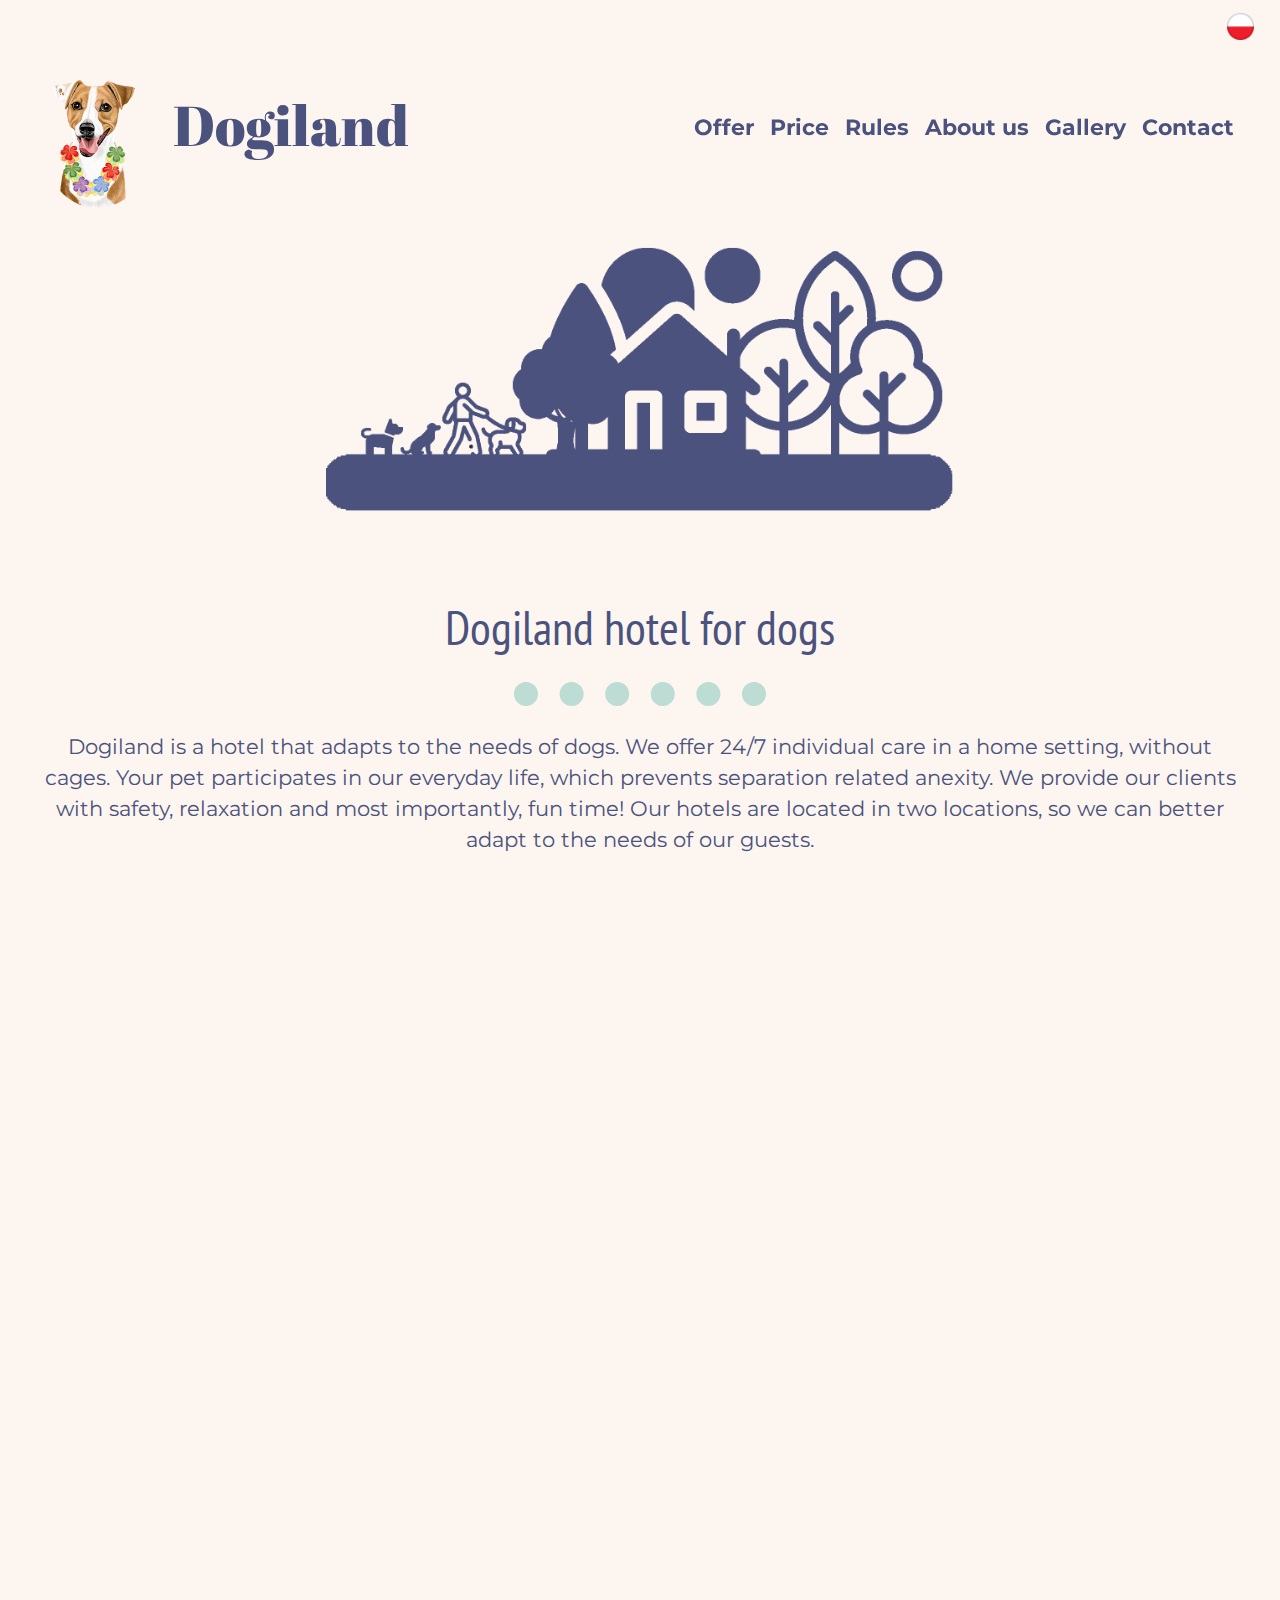
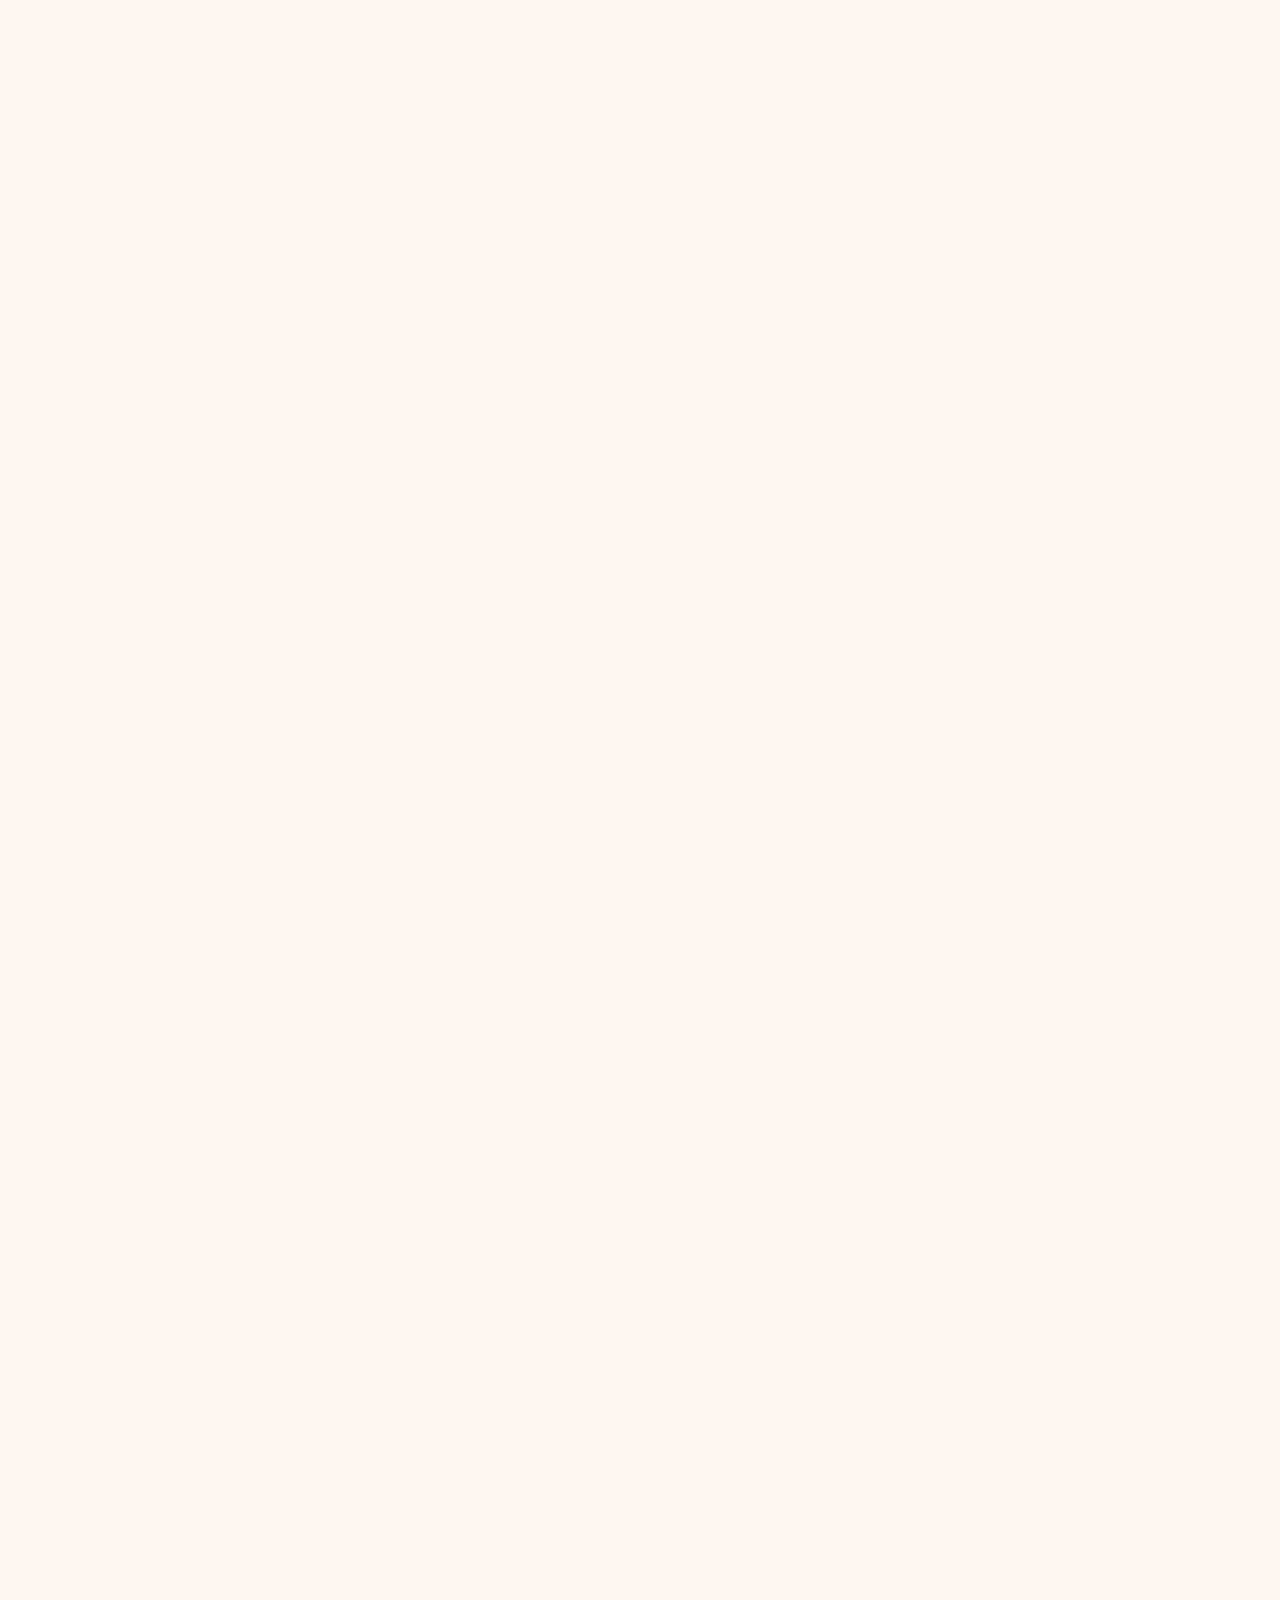
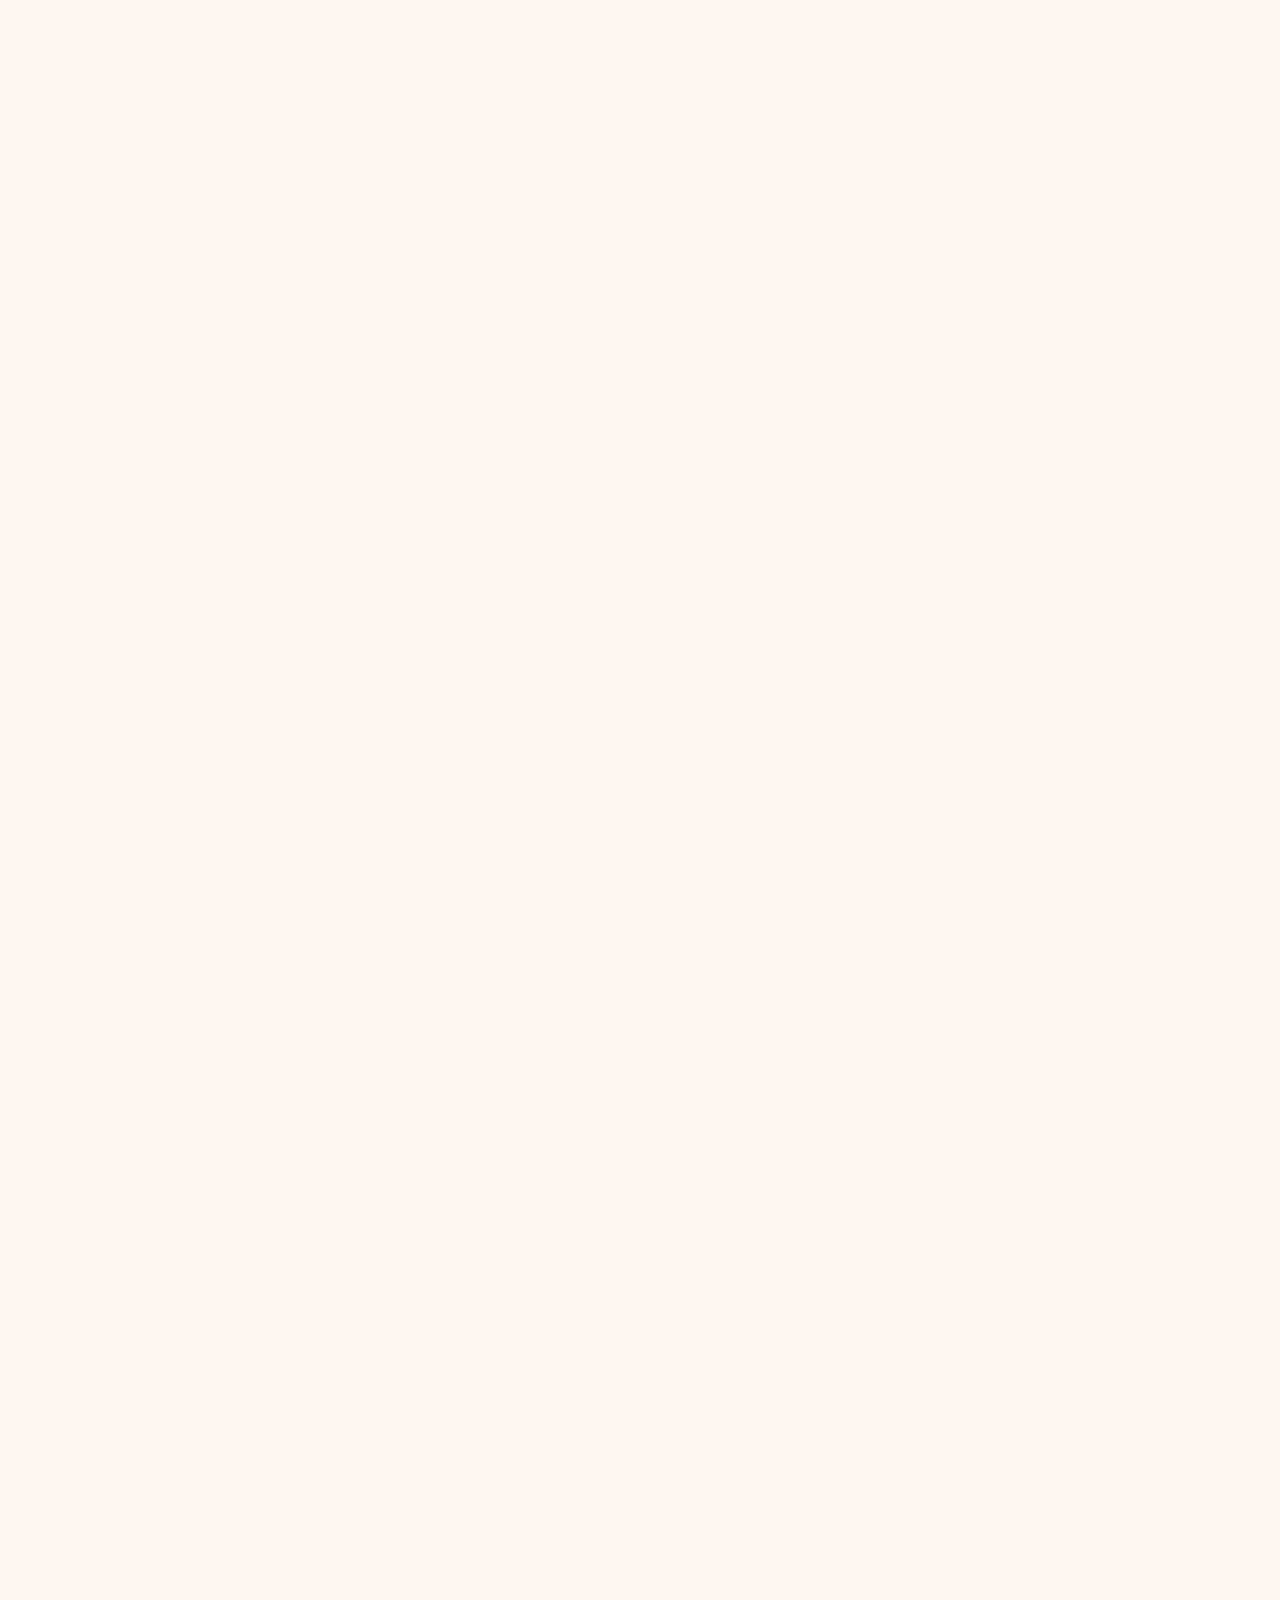
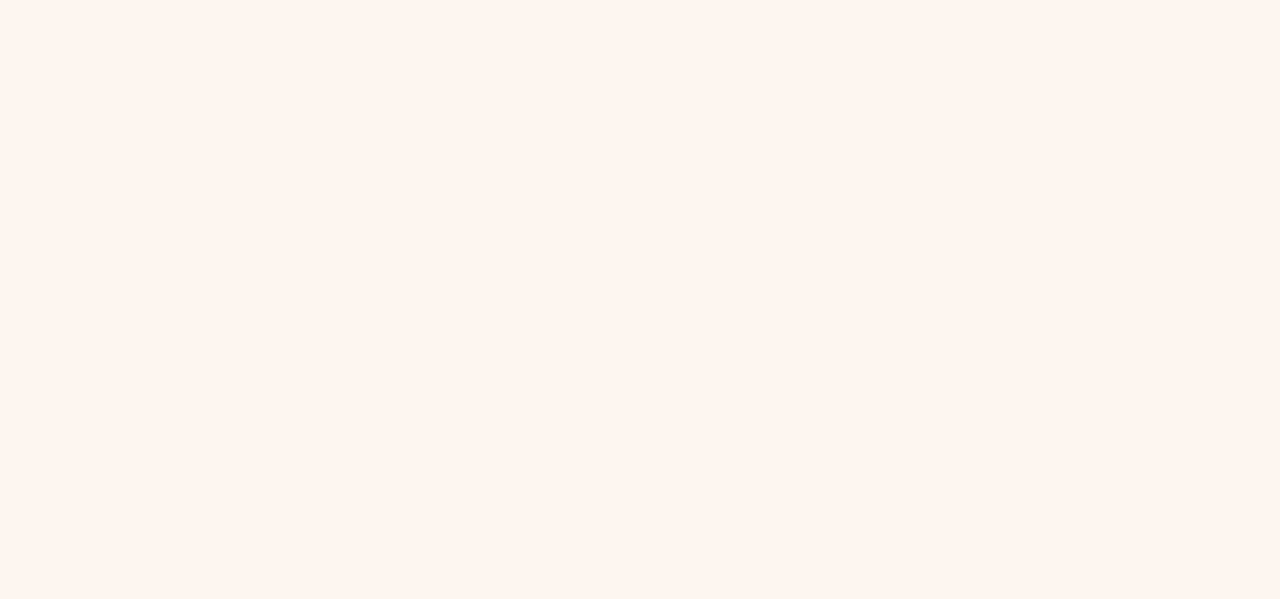
==== public/en.html @ d2e189b8 "Inital deploy" ====
<!-- This website has been designed and developed by Nadir Zulfugarli https://www.nadirdev.com -->

<!DOCTYPE html>
<html lang="en">
  <head>
    <meta charset="UTF-8" />
    <meta http-equiv="X-UA-Compatible" content="IE=edge" />
    <meta name="viewport" content="width=device-width, initial-scale=1.0" />
    <title>Dogiland</title>

    <!-- Fonts -->

    <link rel="preconnect" href="https://fonts.googleapis.com" />
    <link rel="preconnect" href="https://fonts.gstatic.com" crossorigin />
    <link
      href="https://fonts.googleapis.com/css2?family=Montserrat&display=swap"
      rel="stylesheet"
    />
    <link
      href="https://fonts.googleapis.com/css2?family=Abril+Fatface&display=swap"
      rel="stylesheet"
    />
    <link
      href="https://fonts.googleapis.com/css2?family=PT+Sans+Narrow:wght@700&display=swap"
      rel="stylesheet"
    />

    <!-- Bootstrap -->

    <link
      rel="stylesheet"
      href="https://cdn.jsdelivr.net/npm/bootstrap@5.3.0-alpha1/dist/css/bootstrap.min.css"
    />

    <!-- CSS -->

    <link rel="stylesheet" href="style.css" />
  </head>
  <body>
    <!-- Navigation bar -->

    <div class="header container-fluid">
      <a href="index.html"
        ><img src="./assets/pl.png" alt="round polish flag" class="lang"
      /></a>

      <!-- LOGO and brand name -->

      <nav class="navbar navbar-expand-lg navbar-light">
        <a href="en.html" class="navbar-brand"
          ><img src="./assets/logo.png" alt="logo" class="logo"
        /></a>
        <a href="en.html"><h1 class="brand-name">Dogiland</h1></a>

        <!-- Menu Button -->

        <button
          class="navbar-toggler"
          type="button"
          data-bs-toggle="collapse"
          data-bs-target="#navbarTogglerDemo01"
          aria-controls="navbarTogglerDemo01"
          aria-expanded="false"
          aria-label="Toggle navigation"
        >
          <span class="navbar-toggler-icon"></span>
        </button>

        <!-- Menu items -->

        <div class="collapse navbar-collapse" id="navbarTogglerDemo01">
          <ul class="navbar-nav ms-auto">
            <li class="nav-item">
              <a class="nav-link" href="#sec1">Offer</a>
            </li>
            <li class="nav-item">
              <a class="nav-link" href="#sec2">Price</a>
            </li>
            <li class="nav-item">
              <a class="nav-link" href="#sec3">Rules</a>
            </li>
            <li class="nav-item">
              <a class="nav-link" href="#sec4">About us</a>
            </li>
            <li class="nav-item">
              <a class="nav-link" href="#sec5">Gallery</a>
            </li>
            <li class="nav-item">
              <a class="nav-link" href="#sec6">Contact</a>
            </li>
          </ul>
        </div>
      </nav>
    </div>

    <!-- Intro -->

    <div class="container-fluid intro">
      <img src="./assets/fun.png" alt="dog hotel illustration" />
      <h1>Dogiland hotel for dogs</h1>
      <hr />
      <p>
        Dogiland is a hotel that adapts to the needs of dogs. We offer 24/7
        individual care in a home setting, without cages. Your pet participates
        in our everyday life, which prevents separation related anexity. We
        provide our clients with safety, relaxation and most importantly, fun
        time! Our hotels are located in two locations, so we can better adapt to
        the needs of our guests.
      </p>
    </div>

    <!-- Offer -->

    <h1 id="sec1">Our offer</h1>
    <hr />
    <div class="container-fluid">
      <div class="row">
        <div class="col-sm-5">
          <img src="./assets/nest.jpg" alt="Apartment photo" class="image" />
        </div>
        <div class="col-sm-7">
          <h2>Dogiland Mokotów</h2>
          <p>
            We have an apartment suitable for smaller dogs with a separate play
            and relaxation area. Sniffing mats, educational and chewing toys
            will make the time of even the most demanding guest more enjoyable.
            We use the nearby Pole Mokotowskie park for longer walks in the
            fresh air.
            <br />
            <i> The maximum number of guests does not exceed 3 dogs.</i>
          </p>
        </div>
      </div>
      <div class="row">
        <div class="col-sm-7">
          <h2>Dogiland Chrośla</h2>
          <p>
            At our guests' disposal we have a spacious living room with
            comfortable sofas, 2 rooms with beds and blankets where dogs can
            rest, a secured garden adapted to active play time, lots of toys and
            our dog animator Ginny who is always eager to have fun. We take our
            guests to the nearby forest for longer walks.<br />
            <i>The maximum number of guests does not exceed 7 dogs.</i>
          </p>
        </div>
        <div class="col-sm-5">
          <img src="./assets/dom.jpg" alt="House photo" class="image" />
        </div>
      </div>
    </div>

    <!-- Price -->

    <h1 id="sec2">Price</h1>
    <hr />
    <div class="container-fluid row">
      <div class="col-sm-3">
        <div class="card">
          <img class="card-img-top" src="./assets/1dog24h.png" alt="dog icon" />
          <div class="card-body">
            <p class="card-text">Cost for a day for one dog</p>
            <p class="price-tag">100 zł gross</p>
            <p class="card-text">Cost for less than 10 hours</p>
            <p class="price-tag">75 zł gross</p>
          </div>
        </div>
      </div>

      <div class="col-sm-3">
        <div class="card">
          <img
            class="card-img-top"
            src="./assets/2dogs24h.png"
            alt="2 dogs icons"
          />
          <div class="card-body">
            <p class="card-text">Cost for two dogs</p>
            <p class="price-tag">150 zł gross</p>
          </div>
        </div>
      </div>
      <div class="col-sm-3">
        <div class="card">
          <img
            class="card-img-top"
            src="./assets/weekend.png"
            alt="weekend icon"
          />
          <div class="card-body">
            <p class="card-text">Weekend cost (Friday - Sunday)</p>
            <p class="price-tag">350 zł gross</p>
          </div>
        </div>
      </div>

      <div class="col-sm-3">
        <div class="card">
          <img
            class="card-img-top"
            src="./assets/transport.png"
            alt="car icon"
          />
          <div class="card-body">
            <p class="card-text">
              Possible transport from Dogiland Mokotów to Dogiland Chrośla after
              prior arrangement
            </p>
            <p class="price-tag">50 zł gross</p>
          </div>
        </div>
      </div>
    </div>

    <!-- Rules -->

    <h1 id="sec3">Rules</h1>
    <hr />
    <div class="container-fluid">
      <p>
        Before your first visit to the hotel, we invite you to an introductory
        visit (please arrange an appointment in advance). Acceptance and
        collection of dog takes place from 8:00 am till 8:00 pm after prior
        arrangement. If this is the first visit to the hotel without a prior
        introduction visit, please bring your dog by 5:00 pm. This will be
        additional time for the dog to get familiar with us, hotel and other
        dogs before the night time.
        <br />
        <br />Each dog brought to the hotel should have:
      </p>
      <ul>
        <li>
          <img
            src="./assets/checkbox.png"
            alt="checkbox icon"
            class="checkbox"
          />
          health booklet with current vaccinations and deworming
        </li>
        <li>
          <img
            src="./assets/checkbox.png"
            alt="checkbox icon"
            class="checkbox"
          />
          protection against ticks
        </li>
        <li>
          <img
            src="./assets/checkbox.png"
            alt="checkbox icon"
            class="checkbox"
          />
          food and treats for the duration of your stay (feeding
          recommendations, quantity and time)
        </li>
        <li>
          <img
            src="./assets/checkbox.png"
            alt="checkbox icon"
            class="checkbox"
          />
          collar or harness
        </li>
      </ul>
      <h2>We do not accept dogs:</h2>
      <ul>
        <li>
          <img
            src="./assets/remove.png"
            alt="not allowed icon"
            class="checkbox"
          />
          aggressive towards other animals or people
        </li>
        <li>
          <img
            src="./assets/remove.png"
            alt="not allowed icon"
            class="checkbox"
          />
          suffering from infectious diseases, e.g. skin diseases
        </li>
        <li>
          <img
            src="./assets/remove.png"
            alt="not allowed icon"
            class="checkbox"
          />
          during heat
        </li>
        <li>
          <img
            src="./assets/remove.png"
            alt="not allowed icon"
            class="checkbox"
          />
          dogs without potty training (does not include dogs with potty pad
          training)
        </li>
      </ul>
    </div>

    <!-- About us -->

    <h1 id="sec4">About us</h1>
    <hr />
    <div class="container-fluid">
      <div class="row">
        <div class="col-md-3">
          <img
            src="./assets/Natalia.jpg"
            class="image"
            alt="Photo of Natalia"
          />
        </div>
        <div class="col-md-3">
          <h2>Natalia Gan</h2>
          <p>
            Founder of Hotel Dogiland. <br />
            Zootechnician, zoophysiotherapist, certified animal first aid
            professional and current Coape behaviorist course attendee.
          </p>
        </div>
        <div class="col-md-3">
          <img src="./assets/Kamila.png" alt="Photo of Kamila" class="image" />
        </div>
        <div class="col-md-3">
          <h2>Kamila Gan</h2>
          <p>
            Co-worker of the Dogiland hotel. <br />
            Zoophysiotherapist, owner of the hotel's dog animator Ginny.
          </p>
        </div>
      </div>
    </div>

    <!-- Gallery -->

    <h1 id="sec5">Gallery</h1>
    <hr />
    <div class="container-fluid gallery">
      <div class="mySlides">
        <img src="./assets/1.jpg" alt="Dog photo" />
      </div>

      <div class="mySlides">
        <img src="./assets/2.jpg" alt="Dog photo" />
      </div>

      <div class="mySlides">
        <img src="./assets/3.jpg" alt="Dog photo" />
      </div>

      <div class="mySlides">
        <img src="./assets/4.jpg" alt="Dog photo" />
      </div>

      <div class="mySlides">
        <img src="./assets/5.jpg" alt="Dog photo" />
      </div>

      <div class="mySlides">
        <img src="./assets/6.jpg" alt="Dog photo" />
      </div>
      <div class="mySlides">
        <img src="./assets/7.jpg" alt="Dog photo" />
      </div>
      <div class="mySlides">
        <img src="./assets/8.jpg" alt="Dog photo" />
      </div>
      <div class="mySlides">
        <img src="./assets/9.jpg" alt="Dog photo" />
      </div>
      <div class="mySlides">
        <img src="./assets/10.jpg" alt="Dog photo" />
      </div>
      <div class="mySlides">
        <img src="./assets/11.jpg" alt="Dog photo" />
      </div>
      <div class="mySlides">
        <img src="./assets/12.jpg" alt="Dog photo" />
      </div>
      <div class="mySlides">
        <img src="./assets/13.jpg" alt="Dog photo" />
      </div>
      <div class="mySlides">
        <img src="./assets/14.jpg" alt="Dog photo" />
      </div>
      <div class="mySlides">
        <img src="./assets/15.jpg" alt="Dog photo" />
      </div>
      <div class="mySlides">
        <img src="./assets/16.jpg" alt="Dog photo" />
      </div>
      <div class="mySlides">
        <img src="./assets/17.jpg" alt="Dog photo" />
      </div>
      <div class="mySlides">
        <img src="./assets/18.jpg" alt="Dog photo" />
      </div>

      <a class="prev" onclick="plusSlides(-1)">❮</a>
      <a class="next" onclick="plusSlides(1)">❯</a>

      <div class="row">
        <div class="column">
          <img
            class="demo cursor"
            src="./assets/1.jpg"
            onclick="currentSlide(1)"
            alt="Dog photo"
          />
        </div>
        <div class="column">
          <img
            class="demo cursor"
            src="./assets/2.jpg"
            onclick="currentSlide(2)"
            alt="Dog photo"
          />
        </div>
        <div class="column">
          <img
            class="demo cursor"
            src="./assets/3.jpg"
            onclick="currentSlide(3)"
            alt="Dog photo"
          />
        </div>
        <div class="column">
          <img
            class="demo cursor"
            src="./assets/4.jpg"
            onclick="currentSlide(4)"
            alt="Dog photo"
          />
        </div>
        <div class="column">
          <img
            class="demo cursor"
            src="./assets/5.jpg"
            onclick="currentSlide(5)"
            alt="Dog photo"
          />
        </div>
        <div class="column">
          <img
            class="demo cursor"
            src="./assets/6.jpg"
            onclick="currentSlide(6)"
            alt="Dog photo"
          />
        </div>
        <div class="column">
          <img
            class="demo cursor"
            src="./assets/7.jpg"
            onclick="currentSlide(7)"
            alt="Dog photo"
          />
        </div>
        <div class="column">
          <img
            class="demo cursor"
            src="./assets/8.jpg"
            onclick="currentSlide(8)"
            alt="Dog photo"
          />
        </div>
        <div class="column">
          <img
            class="demo cursor"
            src="./assets/9.jpg"
            onclick="currentSlide(9)"
            alt="Dog photo"
          />
        </div>
        <div class="column">
          <img
            class="demo cursor"
            src="./assets/10.jpg"
            onclick="currentSlide(10)"
            alt="Dog photo"
          />
        </div>
        <div class="column">
          <img
            class="demo cursor"
            src="./assets/11.jpg"
            onclick="currentSlide(11)"
            alt="Dog photo"
          />
        </div>
        <div class="column">
          <img
            class="demo cursor"
            src="./assets/12.jpg"
            onclick="currentSlide(12)"
            alt="Dog photo"
          />
        </div>
        <div class="column">
          <img
            class="demo cursor"
            src="./assets/13.jpg"
            onclick="currentSlide(13)"
            alt="Dog photo"
          />
        </div>
        <div class="column">
          <img
            class="demo cursor"
            src="./assets/14.jpg"
            onclick="currentSlide(14)"
            alt="Dog photo"
          />
        </div>
        <div class="column">
          <img
            class="demo cursor"
            src="./assets/15.jpg"
            onclick="currentSlide(15)"
            alt="Dog photo"
          />
        </div>
        <div class="column">
          <img
            class="demo cursor"
            src="./assets/16.jpg"
            onclick="currentSlide(16)"
            alt="Dog photo"
          />
        </div>
        <div class="column">
          <img
            class="demo cursor"
            src="./assets/17.jpg"
            onclick="currentSlide(17)"
            alt="Dog photo"
          />
        </div>
        <div class="column">
          <img
            class="demo cursor"
            src="./assets/18.jpg"
            onclick="currentSlide(18)"
            alt="Dog photo"
          />
        </div>
      </div>
    </div>

    <!-- Conact -->

    <h1 id="sec6">Contact us</h1>
    <hr />
    <div class="container-fluid contact">
      <div class="row">
        <div class="col-sm-6">
          <h2>Dogiland Mokotów</h2>
          <p>
            ul. Dąbrowskiego 83 <br />
            Warsaw, 02-530 <br />
            <a href="mailto:hoteldogiland@gmail.com">hoteldogiland@gmail.com</a
            ><br />
            <a href="tel:+48500552762">
              <img
                src="./assets/phone.png"
                alt="phone icon"
              />&nbsp;+48500552762</a
            >
          </p>
        </div>
        <div class="col-sm-6">
          <h2>Dogiland Chrośla</h2>
          <p>
            ul. Wrzosowa 2 <br />
            Chrośla, 05-311 <br />
            <a href="mailto:hoteldogiland@gmail.com">hoteldogiland@gmail.com</a
            ><br />
            <a href="tel:+48504656006">
              <img
                src="./assets/phone.png"
                alt="phone icon"
              />&nbsp;+48504656006</a
            >
          </p>
        </div>
      </div>
      <iframe
        src="https://www.google.com/maps/d/u/0/embed?mid=1MlDSPwpTsh-250c1qh4U65HbMxZmzfA&ehbc=2E312F"
        class="map"
      ></iframe>
    </div>

    <!-- Footer -->
    <footer class="container-fluid footer">
      <div class="row">
        <div class="col-sm-4 socialmedia">
          <a href="https://www.facebook.com/dogiland" target="_blank"
            ><img src="./assets/fb.png" alt="facebook icon" class="faceb"
          /></a>
          <a href="https://www.instagram.com/dogiland" target="_blank">
            <img src="./assets/ins.png" alt="instagram icon" class="insta"
          /></a>
        </div>
        <div class="col-sm-4">
          <p class="copyright">
            Designed & Developed by
            <a href="https://nadirdev.com/" target="_blank">Nadir Zulfugarli</a>
          </p>
        </div>
        <div class="col-sm-4">
          <p class="copyright">© 2023 All rights reserved. Dogiland</p>
        </div>
      </div>
    </footer>

    <!-- Bootstrap JS  -->
    <script
      src="https://cdn.jsdelivr.net/npm/bootstrap@5.3.0-alpha1/dist/js/bootstrap.min.js"
      integrity="sha384-mQ93GR66B00ZXjt0YO5KlohRA5SY2XofN4zfuZxLkoj1gXtW8ANNCe9d5Y3eG5eD"
      crossorigin="anonymous"
    ></script>

    <!-- JS -->
    <script src="script.js"></script>
  </body>
</html>
---- public/style.css ----
/* This website has been designed and developed by Nadir Zulfugarli https://www.nadirdev.com */

html,
body {
  width: 100%;
  height: 100%;
  margin: 0px;
  padding: 0px;
  overflow-x: hidden;
  scroll-behavior: smooth;
  background-color: #fdf6f0;
  color: #4b527e;
  font-family: "Montserrat", sans-serif;
}

p {
  margin: 2%;
  font-size: 1.3rem;
}

h1 {
  padding-top: 0.5%;
  font-size: 3rem;
  text-align: center;
  width: auto;
  margin-top: 5%;
  font-family: "PT Sans Narrow", sans-serif;
}

h2 {
  font-size: 2rem;
  text-align: center;
  width: auto;
  font-family: "PT Sans Narrow", sans-serif;
  margin-top: 5%;
}

hr {
  border-top: 1.5rem dotted #00917c;
  width: 20%;
  margin: 2% auto 2% auto;
  align-content: center;
}

a {
  color: #4b527e;
  text-decoration: none;
}

ul {
  list-style-type: none;
  font-size: 1.3rem;
}

.image {
  margin: 10%;
  width: 80%;
  height: auto;
  border: 0.5rem solid #4b527e;
}

@media screen and (max-width: 768) {
  .image {
    margin: 25%;
    width: 50%;
    height: auto;
  }
}

/* Navigation Bar */

.header {
  height: auto;
  width: auto;
  margin: 0%;
}

.lang {
  height: 1.7rem;
  right: 2%;
  margin: 1% auto 0% auto;
  cursor: pointer;
  position: sticky;
  float: right;
}

.lang:hover {
  box-shadow: 0px 1px 26px 0px #279eff;
  border-radius: 100%;
}

.navbar {
  width: 100%;
}

.navbar-brand {
  padding: 0% 0% 0% 2%;
  cursor: default;
}

.logo {
  height: 10rem;
  border-radius: 100%;
  cursor: pointer;
}

.brand-name {
  padding-top: 1%;
  font-size: 3.5rem;
  margin-top: 0%;
  font-family: "Abril Fatface", cursive;
}

.brand-name:hover {
  color: #279eff;
}

.navbar-nav {
  padding-right: 3%;
}

.nav-link {
  font-size: 1.4rem;
  font-weight: bold;
  color: #4b527e;
}

.nav-link:hover {
  color: #279eff;
}

@media screen and (max-width: 400px) {
  .navbar-toggler {
    margin-top: 5%;
  }
}

/* Intro */

.intro {
  text-align: center;
}

.intro img {
  width: 50%;
  height: auto;
}

/* Offer */

.offer {
  margin-top: 5%;
}

/* Prices */
.card {
  width: 90%;
  height: 100%;
  margin: auto 5%;
  border: 0.5rem solid #4b527e;
  background-color: #fdf6f0;
}

.card-text {
  font-size: 1.3vw;
}

.card-img-top {
  width: 80%;
  margin: 10%;
}

.price-tag {
  font-family: "PT Sans Narrow", sans-serif;
  font-size: 2vw;
  text-align: center;
}

@media screen and (max-width: 575px) {
  .card {
    width: 76%;
    height: 100%;
    margin: auto 12%;
  }
  .card-text {
    font-size: 1.2rem;
  }
  .price-tag {
    font-size: 2rem;
  }
  .col-sm-3 {
    margin-bottom: 5%;
  }
}

/* Rules */

.checkbox {
  height: 1.5rem;
}

/* Gallery */

.gallery {
  height: auto;
  position: relative;
}

.gallery * {
  box-sizing: border-box;
}

.gallery img {
  vertical-align: middle;
  width: 60%;
  margin: 2% 20% 2% 20%;
}

.mySlides {
  display: none;
}

.cursor {
  cursor: pointer;
  width: 100%;
}

.prev,
.next {
  cursor: pointer;
  position: absolute;
  top: 40%;
  width: auto;
  padding: 16px;
  margin-top: -50px;
  color: white;
  background-color: #4b527e;
  font-weight: bold;
  font-size: 20px;
  border-radius: 0 3px 3px 0;
  user-select: none;
  -webkit-user-select: none;
  text-decoration: none;
}

.next {
  right: 0;
  border-radius: 3px 0 0 3px;
}

.prev:hover,
.next:hover {
  background-color: #279eff;
}

.row:after {
  content: "";
  display: table;
  clear: both;
}

.column {
  float: left;
  width: 11.11%;
}

.demo {
  opacity: 0.6;
}

.active,
.demo:hover {
  opacity: 1;
}

/* Contact  */

.contact {
  height: auto;
  text-align: center;
}

.map {
  width: 80%;
  height: 500px;
  margin: 2% 10% 5% 10%;
}

.contact img {
  height: 1.7rem;
}

.contact img:hover {
  content: url("./assets/phone-hover.png");
}

.contact a {
  text-decoration: none;
  color: #4b527e;
}

.contact a:hover {
  color: #279eff;
}

/* Footer  */

.footer {
  height: auto;
}

.footer a:hover {
  color: #279eff;
}

.socialmedia img {
  height: 1.4rem;
  float: left;
  margin: 2% auto 2% 4%;
}

.insta:hover {
  content: url("./assets/ins-hover.png");
}

.faceb:hover {
  content: url("./assets/fb-hover.png");
}

.copyright {
  text-align: center;
  margin-top: 3.5%;
  right: 1%;
  font-size: 1.1rem;
  width: auto;
}
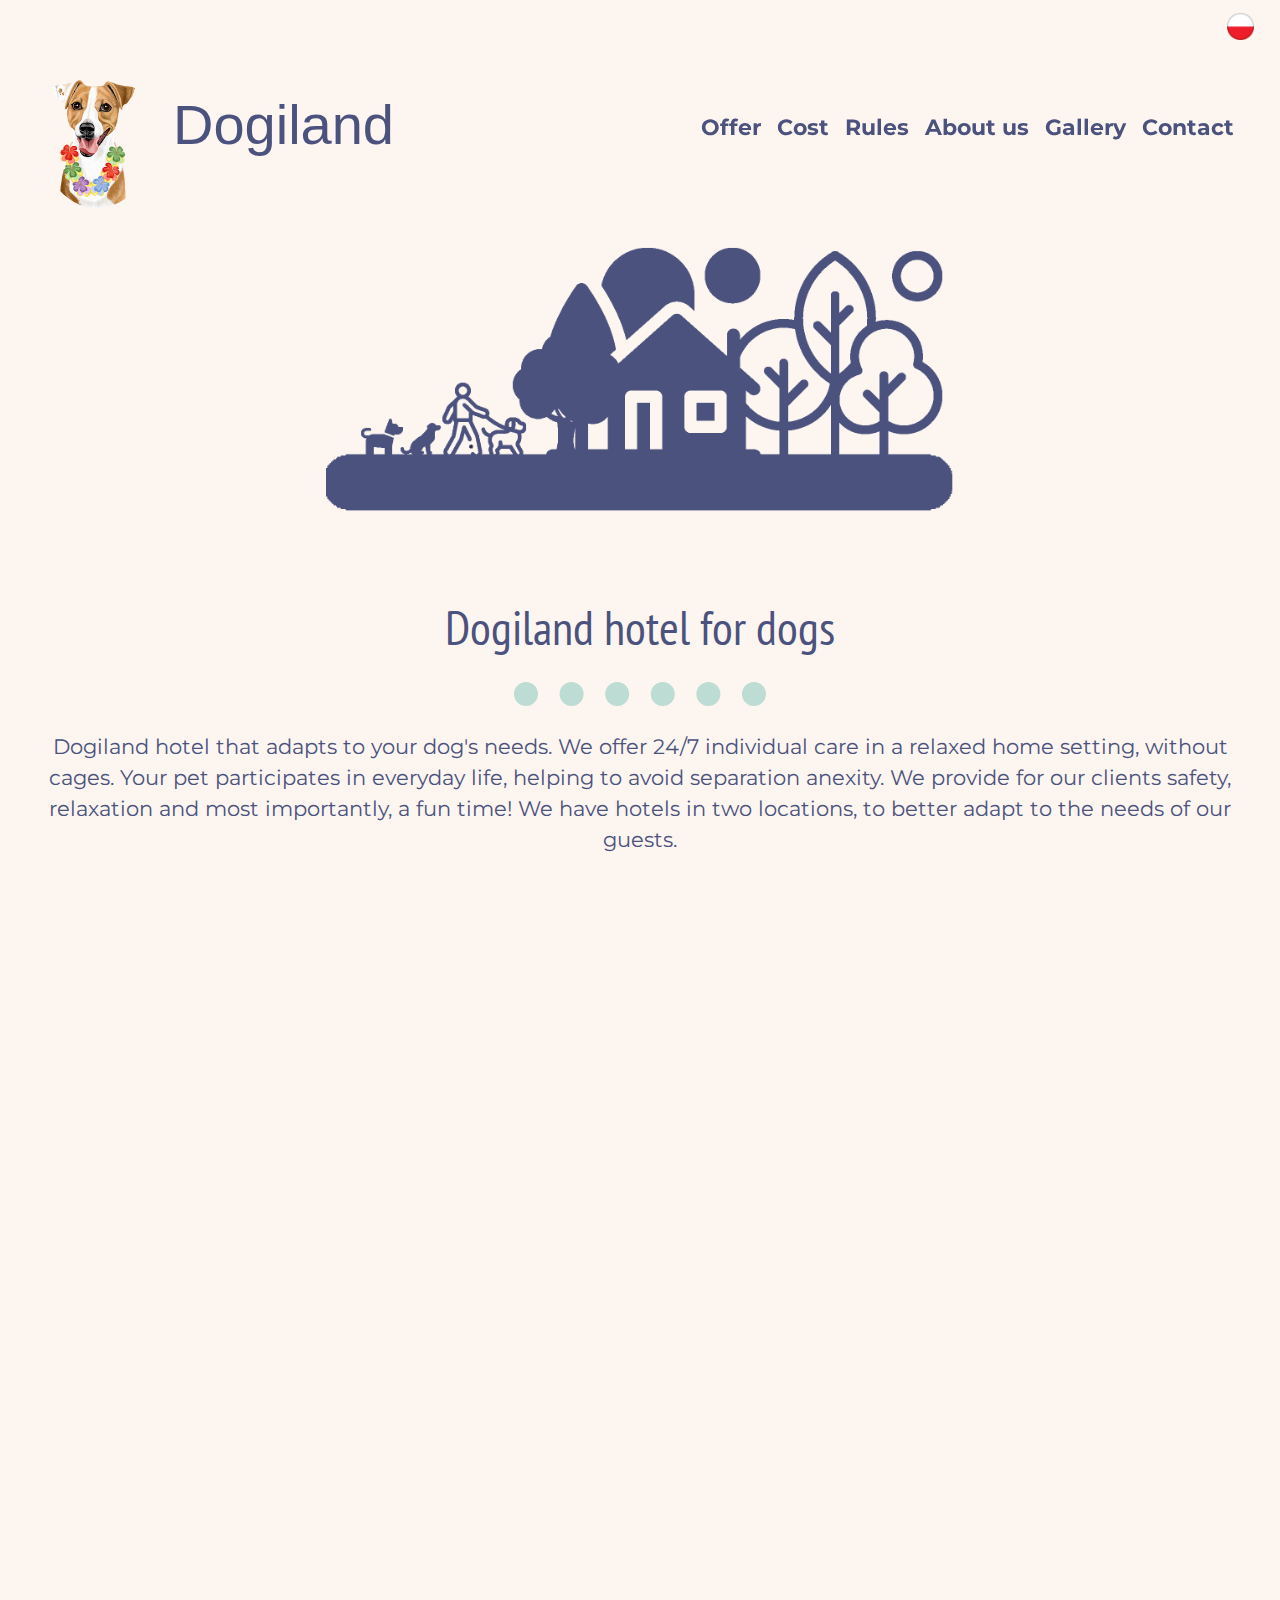
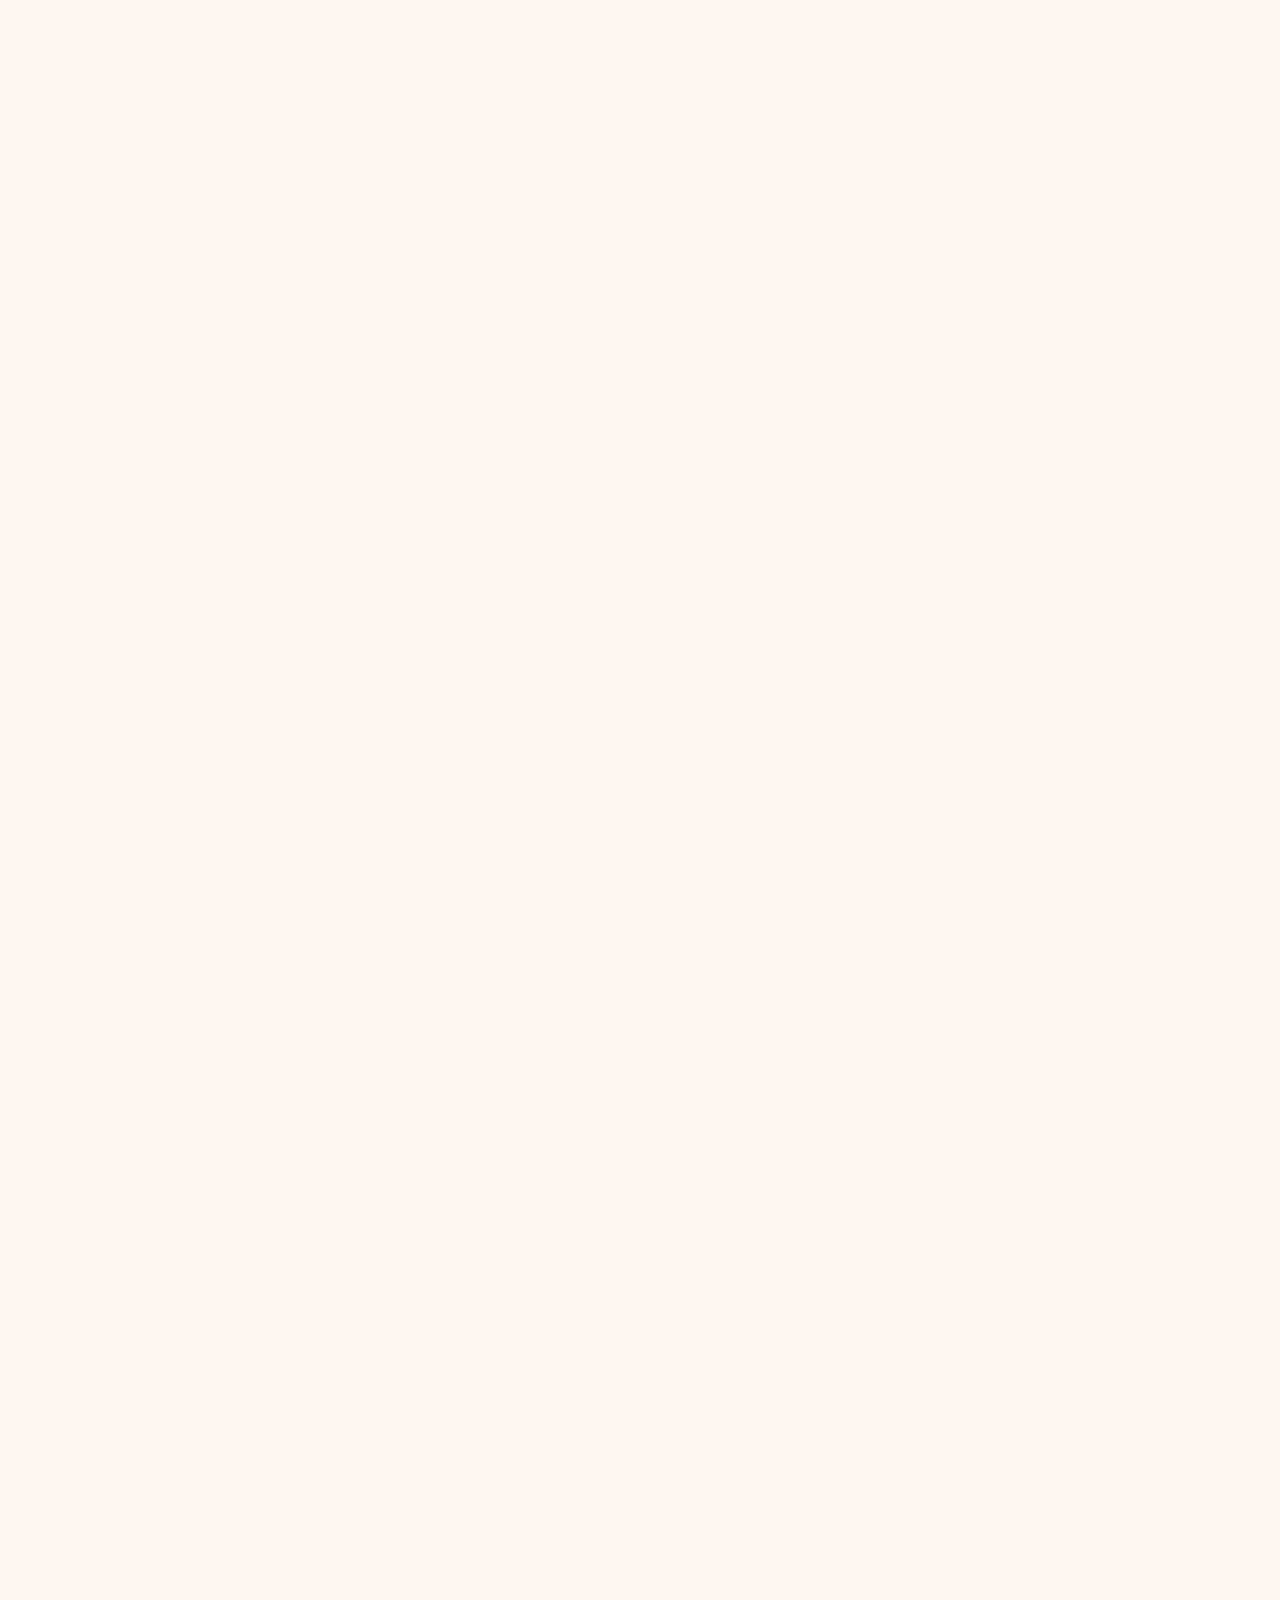
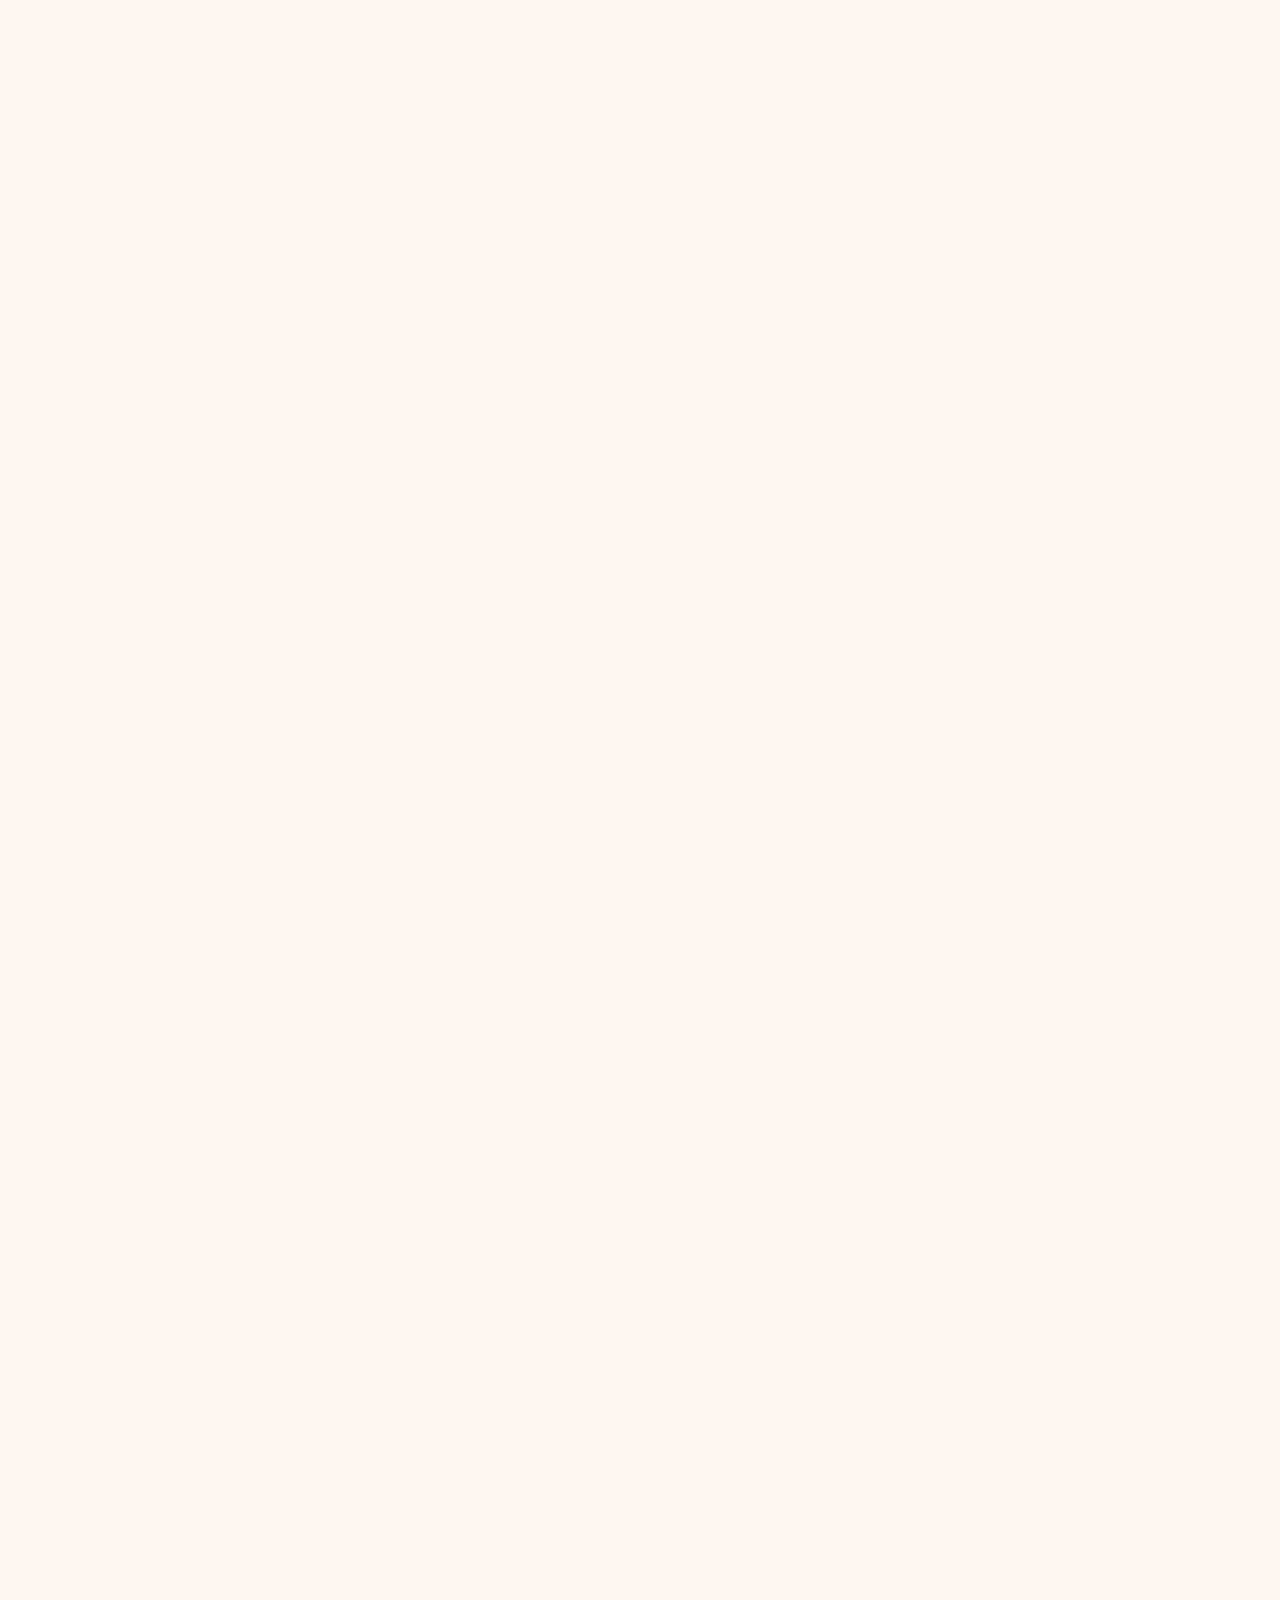
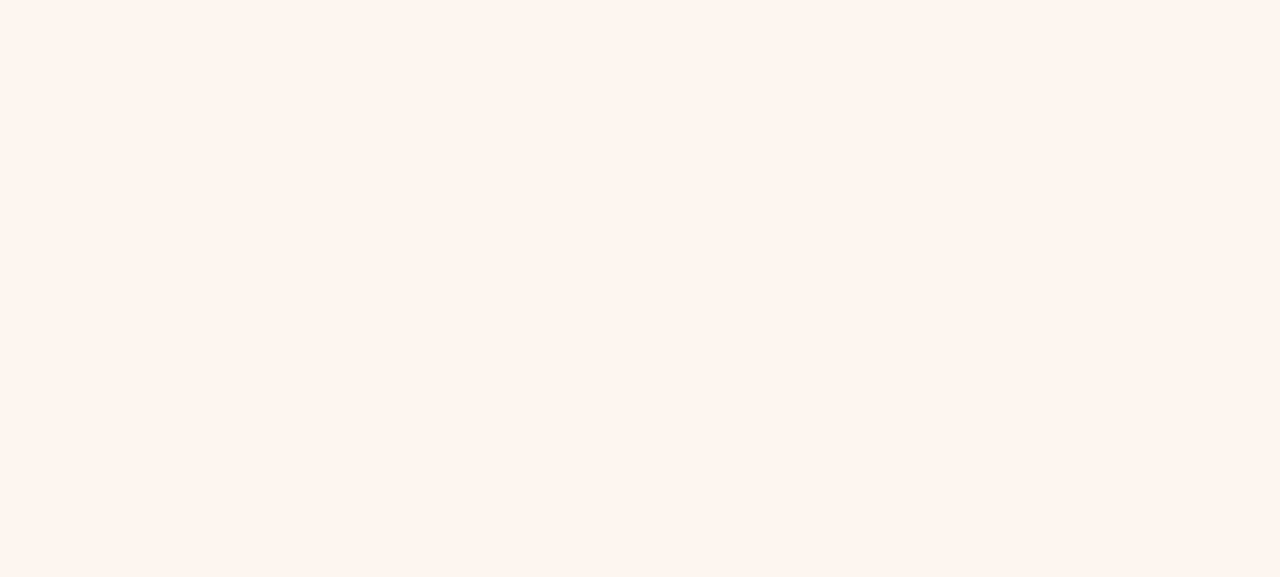
==== commit dfd2a114: "Updating brand font and english text" ====
--- a/public/en.html
+++ b/public/en.html
@@ -24,6 +24,7 @@
       href="https://fonts.googleapis.com/css2?family=PT+Sans+Narrow:wght@700&display=swap"
       rel="stylesheet"
     />
+    <link href="https://fonts.cdnfonts.com/css/cooper-black" rel="stylesheet" />
 
     <!-- Bootstrap -->
 
@@ -74,7 +75,7 @@
               <a class="nav-link" href="#sec1">Offer</a>
             </li>
             <li class="nav-item">
-              <a class="nav-link" href="#sec2">Price</a>
+              <a class="nav-link" href="#sec2">Cost</a>
             </li>
             <li class="nav-item">
               <a class="nav-link" href="#sec3">Rules</a>
@@ -100,18 +101,17 @@
       <h1>Dogiland hotel for dogs</h1>
       <hr />
       <p>
-        Dogiland is a hotel that adapts to the needs of dogs. We offer 24/7
-        individual care in a home setting, without cages. Your pet participates
-        in our everyday life, which prevents separation related anexity. We
-        provide our clients with safety, relaxation and most importantly, fun
-        time! Our hotels are located in two locations, so we can better adapt to
-        the needs of our guests.
+        Dogiland hotel that adapts to your dog's needs. We offer 24/7 individual
+        care in a relaxed home setting, without cages. Your pet participates in
+        everyday life, helping to avoid separation anexity. We provide for our
+        clients safety, relaxation and most importantly, a fun time! We have
+        hotels in two locations, to better adapt to the needs of our guests.
       </p>
     </div>
 
     <!-- Offer -->
 
-    <h1 id="sec1">Our offer</h1>
+    <h1 id="sec1">Our offers</h1>
     <hr />
     <div class="container-fluid">
       <div class="row">
@@ -121,13 +121,13 @@
         <div class="col-sm-7">
           <h2>Dogiland Mokotów</h2>
           <p>
-            We have an apartment suitable for smaller dogs with a separate play
+            This apartment is suitable for smaller dogs, with a separate play
             and relaxation area. Sniffing mats, educational and chewing toys
-            will make the time of even the most demanding guest more enjoyable.
-            We use the nearby Pole Mokotowskie park for longer walks in the
-            fresh air.
+            will help even the most demanding guest's stay more enjoyable.
+            Nearby Pole Mokotowskie park is ideal for longer walks in the fresh
+            air.
             <br />
-            <i> The maximum number of guests does not exceed 3 dogs.</i>
+            <i> The maximum number guests at any time is 3.</i>
           </p>
         </div>
       </div>
@@ -135,12 +135,12 @@
         <div class="col-sm-7">
           <h2>Dogiland Chrośla</h2>
           <p>
-            At our guests' disposal we have a spacious living room with
-            comfortable sofas, 2 rooms with beds and blankets where dogs can
-            rest, a secured garden adapted to active play time, lots of toys and
-            our dog animator Ginny who is always eager to have fun. We take our
-            guests to the nearby forest for longer walks.<br />
-            <i>The maximum number of guests does not exceed 7 dogs.</i>
+            We have a spacious living room with comfortable sofas at our guests'
+            disposal, as well as 2 rooms with beds and blankets for a rest, a
+            secured garden adapted to active play time, plenty of toys and our
+            dog animator Ginny, who is always ready to have fun. Guests are
+            regularly brought to the forest nearby for longer walks.<br />
+            <i>The maximum number guests at any time is 7.</i>
           </p>
         </div>
         <div class="col-sm-5">
@@ -151,17 +151,17 @@
 
     <!-- Price -->
 
-    <h1 id="sec2">Price</h1>
+    <h1 id="sec2">Costs</h1>
     <hr />
     <div class="container-fluid row">
       <div class="col-sm-3">
         <div class="card">
           <img class="card-img-top" src="./assets/1dog24h.png" alt="dog icon" />
           <div class="card-body">
-            <p class="card-text">Cost for a day for one dog</p>
-            <p class="price-tag">100 zł gross</p>
-            <p class="card-text">Cost for less than 10 hours</p>
-            <p class="price-tag">75 zł gross</p>
+            <p class="card-text">Cost per dog per day</p>
+            <p class="price-tag">100zł</p>
+            <p class="card-text">Cost for 10 hours or less</p>
+            <p class="price-tag">75zł</p>
           </div>
         </div>
       </div>
@@ -175,7 +175,7 @@
           />
           <div class="card-body">
             <p class="card-text">Cost for two dogs</p>
-            <p class="price-tag">150 zł gross</p>
+            <p class="price-tag">150zł</p>
           </div>
         </div>
       </div>
@@ -187,8 +187,8 @@
             alt="weekend icon"
           />
           <div class="card-body">
-            <p class="card-text">Weekend cost (Friday - Sunday)</p>
-            <p class="price-tag">350 zł gross</p>
+            <p class="card-text">Weekend cost (Friday - Sunday inclusive)</p>
+            <p class="price-tag">350zł</p>
           </div>
         </div>
       </div>
@@ -202,10 +202,10 @@
           />
           <div class="card-body">
             <p class="card-text">
-              Possible transport from Dogiland Mokotów to Dogiland Chrośla after
-              prior arrangement
+              Transport from Dogiland Mokotów to Dogiland Chrośla if available
+              by prior arrangement
             </p>
-            <p class="price-tag">50 zł gross</p>
+            <p class="price-tag">50zł per pet</p>
           </div>
         </div>
       </div>
@@ -213,17 +213,17 @@
 
     <!-- Rules -->
 
-    <h1 id="sec3">Rules</h1>
+    <h1 id="sec3">Rules & Regulations</h1>
     <hr />
     <div class="container-fluid">
       <p>
-        Before your first visit to the hotel, we invite you to an introductory
-        visit (please arrange an appointment in advance). Acceptance and
-        collection of dog takes place from 8:00 am till 8:00 pm after prior
-        arrangement. If this is the first visit to the hotel without a prior
-        introduction visit, please bring your dog by 5:00 pm. This will be
-        additional time for the dog to get familiar with us, hotel and other
-        dogs before the night time.
+        Before your first stay to the hotel, we invite you and your pet for a
+        getting to know visit (please arrange an appointment in advance). Pet
+        collection and acceptance is available from 8:00am to 8:00pm by
+        appointment only. For initial stays at the hotel, without a prior
+        getting to know visit, dogs must arrive before 5:00pm, to ensure enough
+        time for your pet to get familiar with us, the hotel and the other dogs
+        before bed time.
         <br />
         <br />Each dog brought to the hotel should have:
       </p>
@@ -234,7 +234,7 @@
             alt="checkbox icon"
             class="checkbox"
           />
-          health booklet with current vaccinations and deworming
+          a health booklet, listing current vaccinations and deworming
         </li>
         <li>
           <img
@@ -251,7 +251,7 @@
             class="checkbox"
           />
           food and treats for the duration of your stay (feeding
-          recommendations, quantity and time)
+          recommendations, quantities and times)
         </li>
         <li>
           <img
@@ -270,7 +270,7 @@
             alt="not allowed icon"
             class="checkbox"
           />
-          aggressive towards other animals or people
+          that are aggressive towards other animals or people
         </li>
         <li>
           <img
@@ -286,7 +286,7 @@
             alt="not allowed icon"
             class="checkbox"
           />
-          during heat
+          that are in heat
         </li>
         <li>
           <img
@@ -294,8 +294,7 @@
             alt="not allowed icon"
             class="checkbox"
           />
-          dogs without potty training (does not include dogs with potty pad
-          training)
+          dogs not potty trained (does not include dogs with potty pad training)
         </li>
       </ul>
     </div>
@@ -322,13 +321,13 @@
           </p>
         </div>
         <div class="col-md-3">
-          <img src="./assets/Kamila.png" alt="Photo of Kamila" class="image" />
+          <img src="./assets/Kamila.jpg" alt="Photo of Kamila" class="image" />
         </div>
         <div class="col-md-3">
           <h2>Kamila Gan</h2>
           <p>
-            Co-worker of the Dogiland hotel. <br />
-            Zoophysiotherapist, owner of the hotel's dog animator Ginny.
+            Co-worker at the Dogiland hotel. <br />
+            Zoophysiotherapist, owner of Ginny (the hotel's animator).
           </p>
         </div>
       </div>
--- a/public/style.css
+++ b/public/style.css
@@ -108,7 +108,8 @@
   padding-top: 1%;
   font-size: 3.5rem;
   margin-top: 0%;
-  font-family: "Abril Fatface", cursive;
+  /* font-family: "Abril Fatface", cursive; */
+  font-family: "Cooper Black", sans-serif;
 }
 
 .brand-name:hover {
